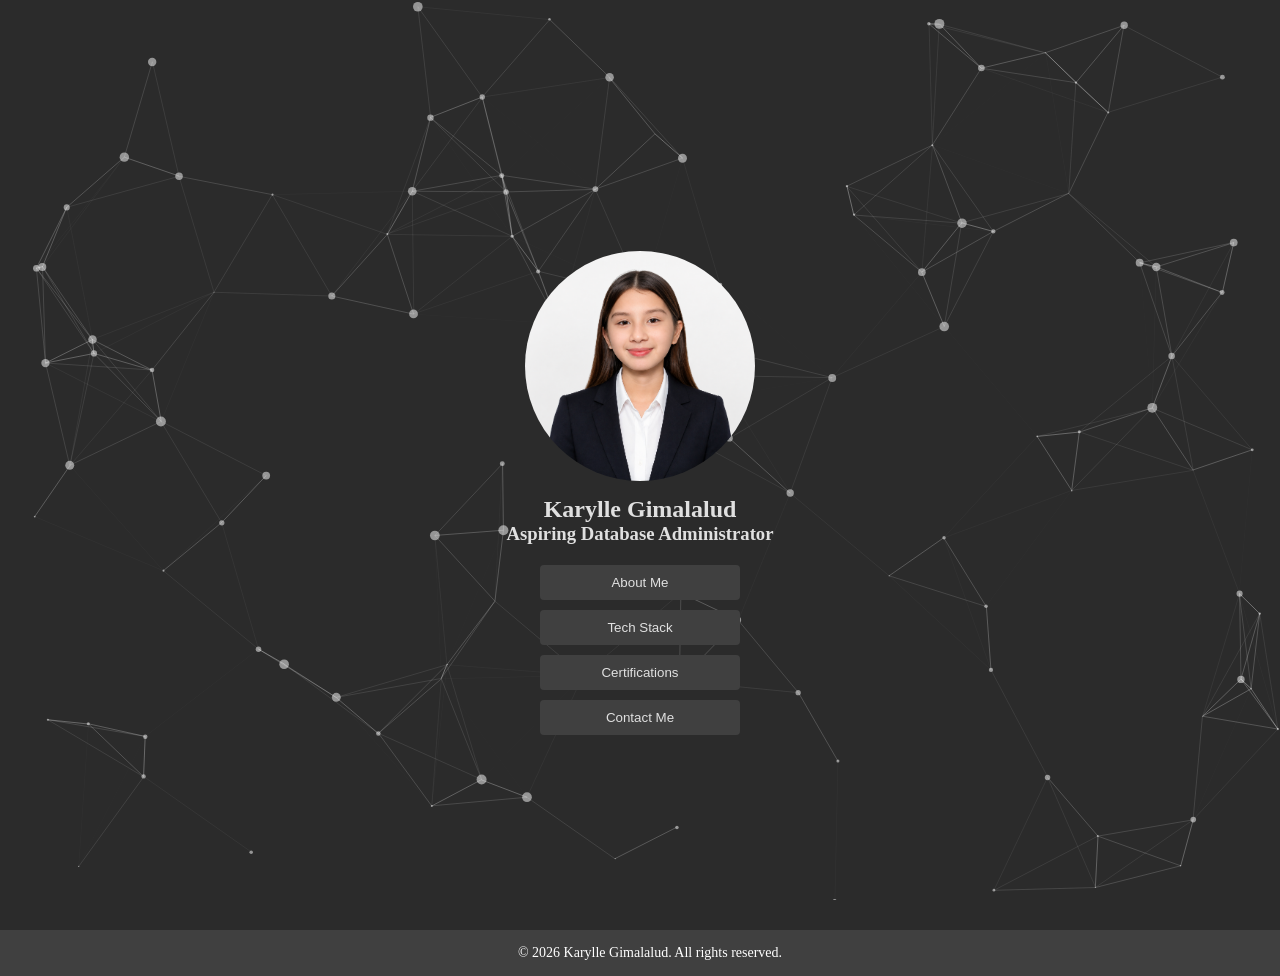
==== index.html @ e07583d2 "Remove Google Fonts links to reset and reconfigure typography setup" ====
<!DOCTYPE html>
<html lang="en">
<head>
    <meta charset="UTF-8">
    <meta name="viewport" content="width=device-width, initial-scale=1.0">
    <title>Karylle Gimalalud | Home</title>
    <link rel="stylesheet" href="style.css">
</head>

<body>
    <div id="particles-js"></div>

    <!-- Scripts -->
    <script src="particles.js"></script>
    <script src="app.js"></script>

    <main>

        <!-- NAVBAR -->
        <nav class="mainnavbar">
            <div class="mainnavdiv">

                <img src="pictures/gimalalud-homepage-portrait.png" alt="My Picture">
                <h1>Karylle Gimalalud</h1>
                <h3>Aspiring Database Administrator</h3>

                <button><a href="about-me.html">About Me</a></button>
                <button><a href="tech-stack.html">Tech Stack</a></button>
                <button><a href="certifications.html">Certifications</a></button>
                <button><a href="contact-me.html">Contact Me</a></button>

            </div>
        </nav>

    </main>

    <footer class="footer">
        <p>© 2026 Karylle Gimalalud. All rights reserved.</p>
    </footer>

</body>
</html>
---- style.css ----
* {
    text-decoration: none;
    margin: 0;
    padding: 0;
}

body {
    background-color: #2B2B2B;
    margin: 0;
    padding-top: 75px;
    display: flex;
    flex-direction: column;
    min-height: 100vh;
}

main {
    flex: 1;
}

.footer {
    background-color: #404040;
    color: #fff;
    text-align: center;
    padding: 15px 10px;
    width: 100%;
    font-size: 14px;
    margin-top: 30px;
}


/* navigation bar */
.navbar {
    background: #404040;
    position: fixed;
    top: 0;
    width: 100%;
    z-index: 1000;
}

.navdiv {
    display: flex;
    justify-content: space-between; 
    align-items: center;
    height: 65px;
    padding: 0 20px;
    flex-wrap: wrap;
}

/* logo */
.logo a {
    font-size: 20px;
    font-weight: bold;
    color: #E0E0E0;
    display: flex;
    align-items: center;
    gap: 8px;
}

.logo img{
    height: 50px;
    width: 50px;
}

/* nav links */
.nav-links {
    list-style: none;
    display: flex; 
    align-items: center;
    flex-wrap: wrap; 
}

.nav-links a {
    color: #E0E0E0;
    padding: 10px 15px;
    display: block;
    margin: 5px;
    text-decoration: none;
    transition: 0.3s ease;
}

.nav-links a:hover {
    background-color: #7D7D7D;
    color: #E0E0E0;
    border-radius: 5px;
}

.nav-links button {
    border: none;
    background: none;
}

.nav-links button a {
    padding: 10px 15px;
    background-color: #2B2B2B;
    color: #E0E0E0;
    border-radius: 5px;
}

.nav-links button a:hover {
    background-color: #7D7D7D;
}


/* end of navigation bar */



/*main page*/

#particles-js {
    position: fixed;
    top: 0;
    left: 0;
    width: 100%;
    height: 100%;
    z-index: -1; 
    background-color:  #2B2B2B; 
}

.mainnavdiv{
    display: flex;
    flex-direction: column;
    justify-content: center;
    align-items: center;
    min-height: calc(100vh - 75px);
}

.mainnavdiv img{
    width: 230px;
    height: 230px;
    border-radius: 50%;
    padding: 10px;
    margin-bottom: 5px;
}

.mainnavdiv h1{
    color: #E0E0E0;
}

.mainnavdiv h3{
    color: #E0E0E0;
    margin-bottom: 10px;
}

.mainnavdiv button {
    border: none;
    background: #404040;
    margin-top: 10px;
    width: 200px;
    height: 35px;
    border-radius: 4px;
}

.mainnavdiv button a {
    color: #E0E0E0;   
    padding : auto;
    display: block;
}

.mainnavdiv button a:hover{
   background-color: #7D7D7D;
   color: white;
   border-radius: 4px;
   padding: 9px;
}

/*end of main page*/


/* about me */
.about{
    display: flex;
    flex-direction: row;
    justify-content: center;
    align-items: center;
    padding: 100px;
    gap: 50px; 
}

.about-image{
    display: flex;
    justify-content: center;
    align-items: center;
}

.about-image img{
    width: 100%;
    max-width: 300px;  
    height: auto;
    border-radius: 50%;
}

.title {
    font-size: 65px;
    color: #E0E0E0;
}

.about-text{    
    max-width: 500px;
    width: 100%;
    text-align: justify;
    color: #E0E0E0;
}

.about-text p{
    font-size: 17px;
    line-height: 1.5;
    padding-top: 10px;
    padding-bottom: 10px;
    color: #E0E0E0;
}

.hobbies {
    display: flex;
    justify-content: center;
    margin-bottom: 100px;
    flex-wrap: wrap; 
    gap: 20px;
}

.box{
    background-color: #404040;
    padding: 20px;
    border-radius: 10px;
    width: 300px;
    color: #E0E0E0;
}

.box h3{
    font-size: 25px;
    font-weight: normal; 
    padding-top: 3px;
    text-align: center;
    font-weight: bold;
}

.box p{
    padding: 10px;
    line-height: 1.5;
    font-size: 17px;
    text-align: justify;
}

/* responsive design for about me section*/
/* For tablets and small desktops */
@media (max-width: 768px) and (min-width: 321px) {
    .about{
        flex-direction: column;
        padding: 35px 20px;
        text-align: center;
    }

    .about-image img{
        max-width: 300px;
    }

    h2.title {
        font-size: 50px;
    }

    .about-text{
        text-align: center;
        font-size: 25px;
    }
    .nav-links {
        display: none;
        flex-direction: column;
        background: #5A5A5A;
        width: 100%;
        position: absolute;
        top: 65px;
        left: 0;
    }

   .navbar-burger {
    display: none;
    cursor: pointer;
}

.navbar-burger span {
    display: block;
    width: 25px;
    height: 3px;
    margin: 5px;
    background: #E0E0E0;
}
}

/*for mobile devices */
@media (max-width: 768px){
    .about{
        flex-direction: column;
        text-align: center;
    }

    .about-image img{
        max-width: 300px;
    }

    .title{
        font-size: 40px;
    }

    .about-text{
        font-size: 10px;
    }

    .box{
        max-width: 300px;
        min-width: 250px;
    }

 .navbar-burger {
        display: block;
    }

    .nav-links {
        display: none;
        flex-direction: column;
        width: 100%;
        background: #5A5A5A;
        position: absolute;
        top: 65px;
        left: 0;
    }

    .nav-links.is-active {
        display: flex;
    }
}

/* end of about me */


/*tech stack*/
.techstack{
    display: flex;
    justify-content: center;
    flex-direction: column;
    align-items: center;
    padding-top: 90px;
}

.techstack-text{
    text-align:center;
    max-width: 500px;
    padding-top:45px;
    color: #E0E0E0;
}

.techstack-photos{
    display: flex;
    justify-content: center;
    align-items: center;
    margin-top: 30px;
    
}

.techstack-images{
    display: flex;
    flex-direction: column;
    justify-content: center;
    align-items: center;  /*edit here*/
}

.techstack-photos img{
    display: flex;
    width: 100px;
    height: 100px;
    padding-left: 10px;
    margin-top: 20px;
    margin-left: 10px;
}

.techstack-photos h2{
    display: flex;
    font-size: 25px;
    font-weight: normal;
    color: #E0E0E0;
    margin-left: 10px;
    justify-content: center;
}

/* For tablets and small desktops */
@media (max-width: 768px) and (min-width: 321px) {
    .techstack{
        padding: 50px 20px;
    }

    .techstack-text{
        font-size: 25px;
    }

    .techstack-photos {
        flex-direction: column;
        gap: 20px;
    }

    .techstack-photos img {
        width: 80px;
        height: 80px;
    }

    .techstack-photos h2 {
        font-size: 20px;
    }
}

/*for mobile devices */
@media (max-width: 768px){
   
}

/*end of tech stack*/


/*Certifications*/

main > h2.title {
    text-align: center;
    padding-top: 20px;
}

.certifications {
    display: flex;
    justify-content: center;   
    gap: 50px;                        
    padding-top: 10px;
}

.certification-contents {
    display: flex;
    flex-direction: column;    
    align-items: center;      
    text-align: center;        
    max-width: 550px;       
    width: 100%;
    gap: 15px;               
}
.certification-title {
    font-size: 25px;
    color: #E0E0E0;
}

.certification-contents img {
    width: 100%;
    height: auto;
    border-radius: 5px;
}

.certification-contents p {
    font-size: 16px;
    line-height: 1.5;
    color: #E0E0E0;
}

@media (max-width: 768px) and (min-width: 321px) {
    .certifications {
        flex-direction: column;
        align-items: center;
        text-align: center;
        padding: 15px 10px;
    }

    .certification-contents img{
        width: 90%;
        height: auto;
    }

    .certification-title {
        font-size: 35px;
    }

    .certification-contents p {
        font-size: 23px;
        text-align: center;
    }
}

/*for mobile devices */
@media (max-width: 768px){
    .certifications {
        flex-direction: column;
        align-items: center;
        text-align: center;
        padding: 10px 20px;
    }

    .certification-contents img{
        width: 90%;
        height: auto;
    }

    .certification-title {
        font-size: 20px;
    }

    .certification-contents p {
        font-size: 16px;
        text-align: center;
    }

    .navbar-burger {
        display: block;
        cursor: pointer;
    }

    .navbar-burger span {
        display: block;
        width: 25px;
        height: 3px;
        margin: 5px;
        background: #E0E0E0;
    }

    .nav-links {
        display: none;
        flex-direction: column;
        width: 100%;
        background: #5A5A5A;
        position: absolute;
        top: 65px;
        left: 0;
        text-align: center;
    }

    .nav-links.is-active {
        display: flex;
    }
}
/*end of certifications*/

/*Contact Me*/
.contact{
    display: flex;           
    justify-content: center;
    align-items: center;
    gap: 40px;  
    padding: 200px;                
}

.contact-text{
    max-width: 500px;
}

.contact-text p{
    font-size: 17px;
    line-height: 1.5;
    text-align: left;         
    margin-top: 20px;
    color: #E0E0E0;
}

.contact-contents{
    display: flex;
    flex-direction: column;
    justify-content: center;
    align-items: center;
    padding-top: 59px;
}

.contact-contents button{
    border: none;
    background: #5A5A5A;
    width: 200px;
    height: 35px;
    border-radius: 4px;
    margin: 5px;
}

.contact-links a {
    color: #E0E0E0;
    display: block;
    text-decoration: none;
    padding: 9px;
}

.contact-links a:hover {
    background-color: #7D7D7D;
    color: #E0E0E0;
    border-radius: 5px;
}

/* For tablets and small desktops */
@media (max-width: 768px) and (min-width: 321px) {
    .contact{
        flex-direction: column;
        justify-content: center;
        align-items: center;
        text-align: center;
        gap: 20px;
    }

    h2.title{
        font-size: 50px;
    }

    .contact-text{
       width: 450px;
    }

    .contact-text p{
        text-align: center;
        font-size: 17px;
    }

    .contact-contents {
        flex-direction: column;
        padding-top: 10px;
    }
}

/*for mobile devices */
@media (max-width: 320px){
    .contact{
        flex-direction: column;
        justify-content: center;
        align-items: center;
        text-align: center;
        gap: 20px;
    }

    .title{
        font-size: 30px;
    }

    .contact-text p{
        font-size: 13px;
        text-align: center;

    }

    .contact-contents{
        padding-top: 0;
    }

    /* show burger */
    .navbar-burger {
        display: block;
        cursor: pointer;
    }

    .navbar-burger span {
        display: block;
        width: 25px;
        height: 3px;
        margin: 5px;
        background: #E0E0E0;
    }

    .nav-links {
        display: none;
        flex-direction: column;
        width: 100%;
        background: #5A5A5A;
        position: absolute;
        top: 65px;
        left: 0;
        text-align: center;
    }
    
    .nav-links.is-active {
        display: flex;
    }

    .nav-links a,
    .nav-links button {
        padding: 15px;
        width: 100%;
    }
}
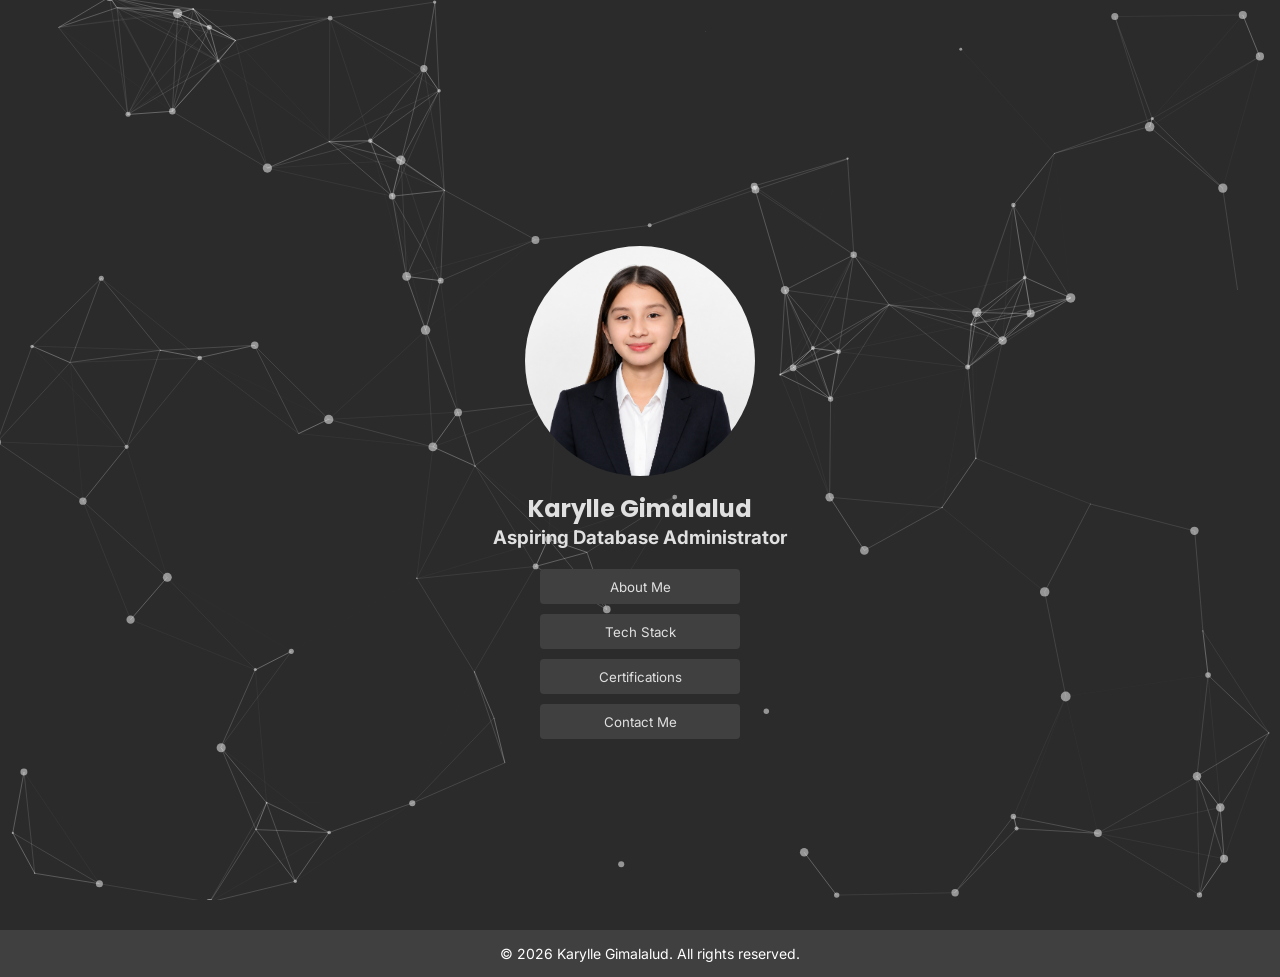
==== commit 44c447ef: "Update font family across all pages" ====
--- a/index.html
+++ b/index.html
@@ -5,6 +5,9 @@
     <meta name="viewport" content="width=device-width, initial-scale=1.0">
     <title>Karylle Gimalalud | Home</title>
     <link rel="stylesheet" href="style.css">
+    <link rel="preconnect" href="https://fonts.googleapis.com">
+    <link rel="preconnect" href="https://fonts.gstatic.com" crossorigin>
+    <link href="https://fonts.googleapis.com/css2?family=Poppins:wght@300;400;500;600;700&family=Inter:wght@300;400;500;600;700&display=swap" rel="stylesheet">
 </head>
 
 <body>
--- a/style.css
+++ b/style.css
@@ -18,6 +18,7 @@
 }
 
 .footer {
+    font-family: 'Inter', sans-serif;
     background-color: #404040;
     color: #fff;
     text-align: center;
@@ -30,6 +31,7 @@
 
 /* navigation bar */
 .navbar {
+    font-family: 'Inter', sans-serif;
     background: #404040;
     position: fixed;
     top: 0;
@@ -135,11 +137,13 @@
 
 .mainnavdiv h1{
     color: #E0E0E0;
+    font-family: 'Poppins', sans-serif;
 }
 
 .mainnavdiv h3{
     color: #E0E0E0;
     margin-bottom: 10px;
+    font-family: 'Inter', sans-serif;
 }
 
 .mainnavdiv button {
@@ -149,6 +153,7 @@
     width: 200px;
     height: 35px;
     border-radius: 4px;
+    font-family: 'Inter', sans-serif;
 }
 
 .mainnavdiv button a {
@@ -191,8 +196,9 @@
 }
 
 .title {
-    font-size: 65px;
-    color: #E0E0E0;
+    font-size: 50px;
+    color: #E0E0E0;
+    font-family: 'Poppins', sans-serif;
 }
 
 .about-text{    
@@ -200,6 +206,7 @@
     width: 100%;
     text-align: justify;
     color: #E0E0E0;
+    font-family: 'Inter', sans-serif;
 }
 
 .about-text p{
@@ -224,6 +231,7 @@
     border-radius: 10px;
     width: 300px;
     color: #E0E0E0;
+    font-family: 'Inter', sans-serif;
 }
 
 .box h3{
@@ -338,14 +346,16 @@
     justify-content: center;
     flex-direction: column;
     align-items: center;
-    padding-top: 90px;
+    padding-top: 50px;
 }
 
 .techstack-text{
     text-align:center;
+    line-height: 1.5;
     max-width: 500px;
     padding-top:45px;
     color: #E0E0E0;
+    font-family: 'Inter', sans-serif;
 }
 
 .techstack-photos{
@@ -353,7 +363,7 @@
     justify-content: center;
     align-items: center;
     margin-top: 30px;
-    
+    gap: 20px;
 }
 
 .techstack-images{
@@ -365,20 +375,20 @@
 
 .techstack-photos img{
     display: flex;
-    width: 100px;
-    height: 100px;
+    width: 90px;
+    height: 90px;
     padding-left: 10px;
     margin-top: 20px;
     margin-left: 10px;
 }
 
-.techstack-photos h2{
-    display: flex;
-    font-size: 25px;
+.techstack-photos h3{
+    display: flex;
     font-weight: normal;
     color: #E0E0E0;
     margin-left: 10px;
     justify-content: center;
+    font-family: 'Inter', sans-serif;
 }
 
 /* For tablets and small desktops */
@@ -440,6 +450,7 @@
 .certification-title {
     font-size: 25px;
     color: #E0E0E0;
+    font-family: 'Poppins', sans-serif;
 }
 
 .certification-contents img {
@@ -452,6 +463,7 @@
     font-size: 16px;
     line-height: 1.5;
     color: #E0E0E0;
+    font-family: 'Inter', sans-serif;
 }
 
 @media (max-width: 768px) and (min-width: 321px) {
@@ -541,6 +553,7 @@
 
 .contact-text{
     max-width: 500px;
+    font-family: 'Inter', sans-serif;
 }
 
 .contact-text p{
@@ -566,6 +579,7 @@
     height: 35px;
     border-radius: 4px;
     margin: 5px;
+    font-family: 'Inter', sans-serif;
 }
 
 .contact-links a {
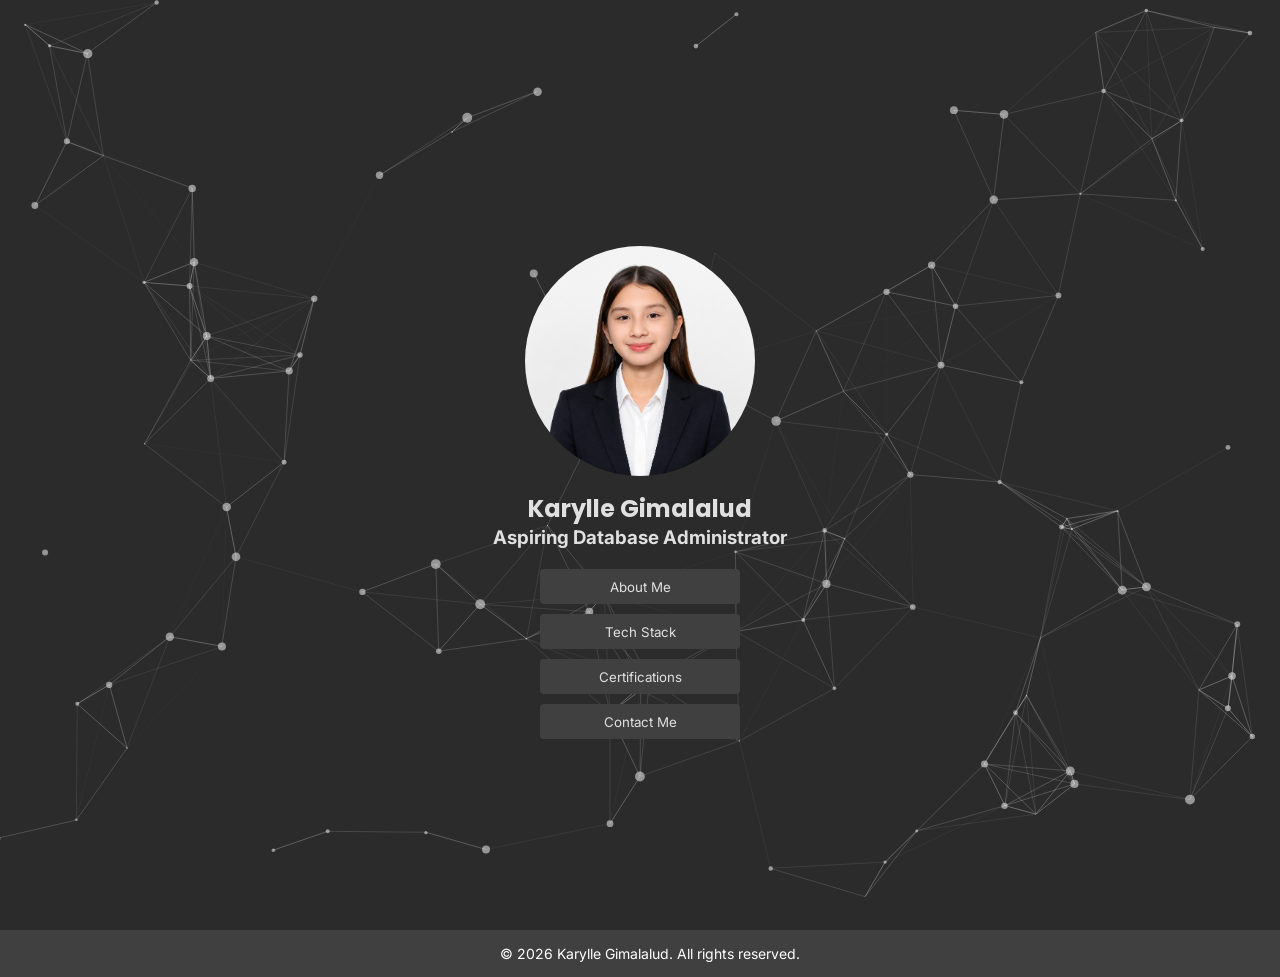
==== commit 432dd42f: "Rename about-me.html to about.html and update navigation links" ====
--- a/index.html
+++ b/index.html
@@ -27,7 +27,7 @@
                 <h1>Karylle Gimalalud</h1>
                 <h3>Aspiring Database Administrator</h3>
 
-                <button><a href="about-me.html">About Me</a></button>
+                <button><a href="about.html">About Me</a></button>
                 <button><a href="tech-stack.html">Tech Stack</a></button>
                 <button><a href="certifications.html">Certifications</a></button>
                 <button><a href="contact-me.html">Contact Me</a></button>
--- a/style.css
+++ b/style.css
@@ -466,6 +466,30 @@
     font-family: 'Inter', sans-serif;
 }
 
+.certification-contents button {
+    border: none;
+    background: #404040;
+    margin-top: 10px;
+    width: 220px;
+    height: 40px;
+    border-radius: 4px;
+    font-family: 'Inter', sans-serif;
+}
+
+.certification-contents button a {
+    color: #E0E0E0;   
+    padding : auto;
+    display: block;
+}
+
+.certification-contents button a:hover{
+   background-color: #7D7D7D;
+   color: white;
+   border-radius: 4px;
+   padding: 9px;
+}
+
+
 @media (max-width: 768px) and (min-width: 321px) {
     .certifications {
         flex-direction: column;
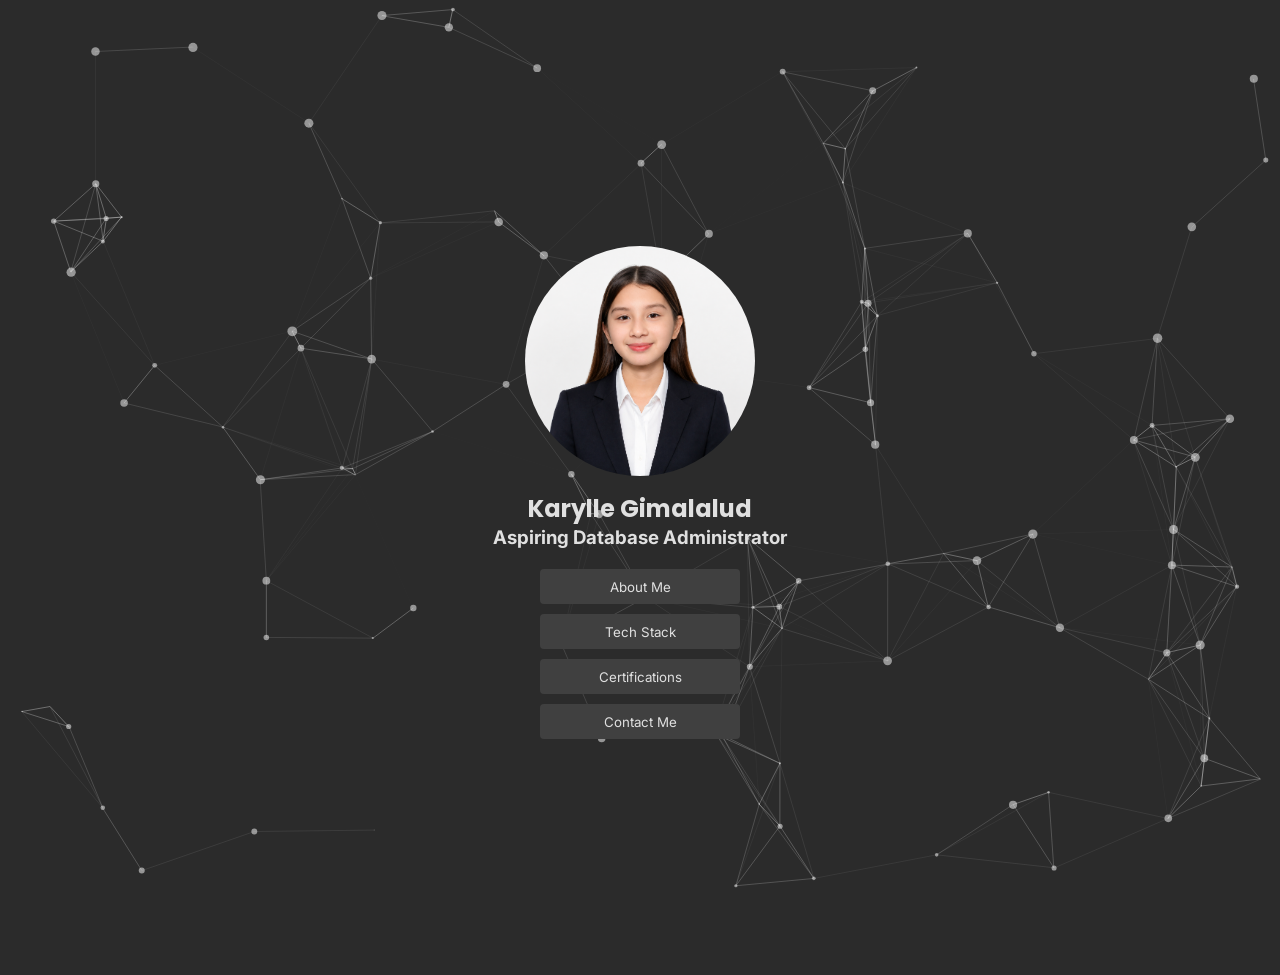
==== commit 2a4eeffe: "Remove footer" ====
--- a/index.html
+++ b/index.html
@@ -36,10 +36,5 @@
         </nav>
 
     </main>
-
-    <footer class="footer">
-        <p>© 2026 Karylle Gimalalud. All rights reserved.</p>
-    </footer>
-
 </body>
 </html>
--- a/style.css
+++ b/style.css
@@ -22,16 +22,15 @@
     background-color: #404040;
     color: #fff;
     text-align: center;
-    padding: 15px 10px;
-    width: 100%;
+    padding: 20px 10px;
     font-size: 14px;
     margin-top: 30px;
 }
 
-
 /* navigation bar */
 .navbar {
     font-family: 'Inter', sans-serif;
+    font-size: 15px;
     background: #404040;
     position: fixed;
     top: 0;
@@ -41,7 +40,7 @@
 
 .navdiv {
     display: flex;
-    justify-content: space-between; 
+    justify-content: space-between;
     align-items: center;
     height: 65px;
     padding: 0 20px;
@@ -50,7 +49,7 @@
 
 /* logo */
 .logo a {
-    font-size: 20px;
+    font-size: 15px;
     font-weight: bold;
     color: #E0E0E0;
     display: flex;
@@ -58,7 +57,7 @@
     gap: 8px;
 }
 
-.logo img{
+.logo img {
     height: 50px;
     width: 50px;
 }
@@ -66,9 +65,9 @@
 /* nav links */
 .nav-links {
     list-style: none;
-    display: flex; 
-    align-items: center;
-    flex-wrap: wrap; 
+    display: flex;
+    align-items: center;
+    flex-wrap: wrap;
 }
 
 .nav-links a {
@@ -89,6 +88,8 @@
 .nav-links button {
     border: none;
     background: none;
+    font-family: 'Inter', sans-serif;
+    font-size: 15px;
 }
 
 .nav-links button a {
@@ -102,12 +103,9 @@
     background-color: #7D7D7D;
 }
 
-
 /* end of navigation bar */
 
-
-
-/*main page*/
+/* main page */
 
 #particles-js {
     position: fixed;
@@ -115,11 +113,11 @@
     left: 0;
     width: 100%;
     height: 100%;
-    z-index: -1; 
-    background-color:  #2B2B2B; 
-}
-
-.mainnavdiv{
+    z-index: -1;
+    background-color: #2B2B2B;
+}
+
+.mainnavdiv {
     display: flex;
     flex-direction: column;
     justify-content: center;
@@ -127,7 +125,7 @@
     min-height: calc(100vh - 75px);
 }
 
-.mainnavdiv img{
+.mainnavdiv img {
     width: 230px;
     height: 230px;
     border-radius: 50%;
@@ -135,12 +133,12 @@
     margin-bottom: 5px;
 }
 
-.mainnavdiv h1{
+.mainnavdiv h1 {
     color: #E0E0E0;
     font-family: 'Poppins', sans-serif;
 }
 
-.mainnavdiv h3{
+.mainnavdiv h3 {
     color: #E0E0E0;
     margin-bottom: 10px;
     font-family: 'Inter', sans-serif;
@@ -157,40 +155,40 @@
 }
 
 .mainnavdiv button a {
-    color: #E0E0E0;   
-    padding : auto;
+    color: #E0E0E0;
+    padding: auto;
     display: block;
 }
 
-.mainnavdiv button a:hover{
-   background-color: #7D7D7D;
-   color: white;
-   border-radius: 4px;
-   padding: 9px;
-}
-
-/*end of main page*/
-
+.mainnavdiv button a:hover {
+    background-color: #7D7D7D;
+    color: white;
+    border-radius: 4px;
+    padding: 9px;
+}
+
+/* end of main page */
 
 /* about me */
-.about{
+
+.about {
     display: flex;
     flex-direction: row;
     justify-content: center;
     align-items: center;
     padding: 100px;
-    gap: 50px; 
-}
-
-.about-image{
-    display: flex;
-    justify-content: center;
-    align-items: center;
-}
-
-.about-image img{
+    gap: 50px;
+}
+
+.about-image {
+    display: flex;
+    justify-content: center;
+    align-items: center;
+}
+
+.about-image img {
     width: 100%;
-    max-width: 300px;  
+    max-width: 300px;
     height: auto;
     border-radius: 50%;
 }
@@ -201,15 +199,15 @@
     font-family: 'Poppins', sans-serif;
 }
 
-.about-text{    
+.about-text {
     max-width: 500px;
     width: 100%;
-    text-align: justify;
-    color: #E0E0E0;
-    font-family: 'Inter', sans-serif;
-}
-
-.about-text p{
+    text-align: left;
+    color: #E0E0E0;
+    font-family: 'Inter', sans-serif;
+}
+
+.about-text p {
     font-size: 17px;
     line-height: 1.5;
     padding-top: 10px;
@@ -221,44 +219,57 @@
     display: flex;
     justify-content: center;
     margin-bottom: 100px;
-    flex-wrap: wrap; 
+    flex-wrap: wrap;
     gap: 20px;
 }
 
-.box{
+.box {
     background-color: #404040;
     padding: 20px;
     border-radius: 10px;
     width: 300px;
     color: #E0E0E0;
     font-family: 'Inter', sans-serif;
-}
-
-.box h3{
+    transition: 0.3s ease;
+    cursor: pointer;
+}
+
+.box:hover {
+    transform: translateY(-8px);
+    background-color: #4a4a4a; 
+    box-shadow: 0 10px 20px rgba(0,0,0,0.3);
+}
+
+
+.box h3 {
     font-size: 25px;
-    font-weight: normal; 
     padding-top: 3px;
     text-align: center;
     font-weight: bold;
-}
-
-.box p{
+    transition: 0.3s ease;
+}
+
+.box:hover h3 {
+    color: #ffffff;
+}
+
+.box p {
     padding: 10px;
     line-height: 1.5;
     font-size: 17px;
     text-align: justify;
 }
 
-/* responsive design for about me section*/
-/* For tablets and small desktops */
+/* responsive design for about me section */
+
 @media (max-width: 768px) and (min-width: 321px) {
-    .about{
+    .about {
         flex-direction: column;
         padding: 35px 20px;
         text-align: center;
     }
 
-    .about-image img{
+    .about-image img {
         max-width: 300px;
     }
 
@@ -266,10 +277,11 @@
         font-size: 50px;
     }
 
-    .about-text{
+    .about-text {
         text-align: center;
         font-size: 25px;
     }
+
     .nav-links {
         display: none;
         flex-direction: column;
@@ -280,46 +292,46 @@
         left: 0;
     }
 
-   .navbar-burger {
-    display: none;
-    cursor: pointer;
-}
-
-.navbar-burger span {
-    display: block;
-    width: 25px;
-    height: 3px;
-    margin: 5px;
-    background: #E0E0E0;
-}
-}
-
-/*for mobile devices */
-@media (max-width: 768px){
-    .about{
-        flex-direction: column;
-        text-align: center;
-    }
-
-    .about-image img{
+    .navbar-burger {
+        display: none;
+        cursor: pointer;
+    }
+
+    .navbar-burger span {
+        display: block;
+        width: 25px;
+        height: 3px;
+        margin: 5px;
+        background: #E0E0E0;
+    }
+}
+
+@media (max-width: 768px) {
+    .about {
+        flex-direction: column;
+        text-align: center;
+    }
+
+    .about-image img {
         max-width: 300px;
     }
 
-    .title{
-        font-size: 40px;
-    }
-
-    .about-text{
-        font-size: 10px;
-    }
-
-    .box{
+    .title {
+        font-size: 30px;
+    }
+
+    .about-text {
+        font-size: 16px;
+    }
+
+    .box {
         max-width: 300px;
         min-width: 250px;
     }
 
- .navbar-burger {
+    .navbar-burger {
         display: block;
+        padding-right: 5%;
     }
 
     .nav-links {
@@ -332,6 +344,7 @@
         left: 0;
     }
 
+
     .nav-links.is-active {
         display: flex;
     }
@@ -339,9 +352,9 @@
 
 /* end of about me */
 
-
-/*tech stack*/
-.techstack{
+/* tech stack */
+
+.techstack {
     display: flex;
     justify-content: center;
     flex-direction: column;
@@ -349,16 +362,30 @@
     padding-top: 50px;
 }
 
-.techstack-text{
-    text-align:center;
+.techstack-text {
+    text-align: center;
     line-height: 1.5;
     max-width: 500px;
-    padding-top:45px;
-    color: #E0E0E0;
-    font-family: 'Inter', sans-serif;
-}
-
-.techstack-photos{
+    padding-top: 45px;
+    color: #E0E0E0;
+    font-family: 'Inter', sans-serif;
+}
+
+.techstack-legends {
+    display: flex;
+    justify-content: center;
+    align-items: center;
+    gap: 20px;
+    margin-top: 20px;
+}
+
+.techstack-legends h4 {
+    padding-left: 10px;
+    color: #E0E0E0;
+    font-family: 'Inter', sans-serif;
+}
+
+.techstack-photos {
     display: flex;
     justify-content: center;
     align-items: center;
@@ -366,65 +393,135 @@
     gap: 20px;
 }
 
-.techstack-images{
+.techstack-images {
     display: flex;
     flex-direction: column;
-    justify-content: center;
-    align-items: center;  /*edit here*/
-}
-
-.techstack-photos img{
-    display: flex;
-    width: 90px;
-    height: 90px;
-    padding-left: 10px;
-    margin-top: 20px;
-    margin-left: 10px;
-}
-
-.techstack-photos h3{
-    display: flex;
+    align-items: center;
+    justify-content: center;
+    padding: 10px;
+    border-radius: 5px;
+    text-align: center;
+    transition: 0.3s ease;
+    cursor: pointer;
+}
+
+.frontend {
+    border-left: 4px solid #4DA3FF;
+}
+
+.backend{
+    border-left: 4px solid #FF5C5C;
+}
+
+.database {
+    border-left: 4px solid #2ECC71;
+}
+
+.devtools {
+    border-left: 4px solid #F1C40F;
+}
+
+.techstack-images:hover {
+    transform: scale(1.05);
+    background-color: #4a4a4a;
+    box-shadow: 0 10px 20px rgba(0,0,0,0.3);
+}
+
+.techstack-images img {
+    width: 80px;
+    height: 80px;
+}
+
+.techstack-images h3 {
     font-weight: normal;
     color: #E0E0E0;
-    margin-left: 10px;
-    justify-content: center;
-    font-family: 'Inter', sans-serif;
-}
-
-/* For tablets and small desktops */
+    margin-top: 10px;
+    font-family: 'Inter', sans-serif;
+}
+
 @media (max-width: 768px) and (min-width: 321px) {
-    .techstack{
+
+    .techstack {
         padding: 50px 20px;
     }
 
-    .techstack-text{
-        font-size: 25px;
+    .techstack-text {
+        font-size: 16px;
+        text-align: center;
+    }
+
+     .techstack-legends {
+        flex-wrap: wrap;
+        justify-content: center;
+        gap: 15px;
+        text-align: center;
+    }
+
+    .techstack-legends h4 {
+        font-size: 14px;
+        padding-left: 10px;
     }
 
     .techstack-photos {
-        flex-direction: column;
+        flex-wrap: wrap;
+        justify-content: center;
         gap: 20px;
     }
 
-    .techstack-photos img {
+    .techstack-images img {
         width: 80px;
         height: 80px;
     }
 
-    .techstack-photos h2 {
-        font-size: 20px;
-    }
-}
-
-/*for mobile devices */
-@media (max-width: 768px){
-   
-}
-
-/*end of tech stack*/
-
-
-/*Certifications*/
+    .techstack-images h3 {
+        font-size: 15px;
+        text-align: center;
+    }
+}
+
+@media (max-width: 320px) {
+
+    .techstack {
+        padding: 30px 15px;
+    }
+
+    .techstack-text {
+        font-size: 14px;
+        text-align: center;
+        line-height: 1.4;
+    }
+
+    .techstack-legends {
+        flex-direction: column;
+        gap: 10px;
+        text-align: center;
+    }
+
+    .techstack-legends h4 {
+        font-size: 15px;
+        padding-left: 10px;
+    }
+
+    .techstack-photos {
+        flex-direction: column;
+        align-items: center;
+        gap: 15px;
+    }
+
+    .techstack-images img {
+        width: 60px;
+        height: 60px;
+    }
+
+    .techstack-images h3 {
+        font-size: 13px;
+        text-align: center;
+    }
+}
+
+/* end of tech stack */
+
+/* certifications */
 
 main > h2.title {
     text-align: center;
@@ -433,20 +530,21 @@
 
 .certifications {
     display: flex;
-    justify-content: center;   
-    gap: 50px;                        
+    justify-content: center;
+    gap: 50px;
     padding-top: 10px;
 }
 
 .certification-contents {
     display: flex;
-    flex-direction: column;    
-    align-items: center;      
-    text-align: center;        
-    max-width: 550px;       
+    flex-direction: column;
+    align-items: center;
+    text-align: center;
+    max-width: 550px;
     width: 100%;
-    gap: 15px;               
-}
+    gap: 15px;
+}
+
 .certification-title {
     font-size: 25px;
     color: #E0E0E0;
@@ -457,6 +555,11 @@
     width: 100%;
     height: auto;
     border-radius: 5px;
+    transition: transform 0.3s ease;
+}
+
+.certification-contents img:hover {
+    transform: scale(1.08);
 }
 
 .certification-contents p {
@@ -477,18 +580,20 @@
 }
 
 .certification-contents button a {
-    color: #E0E0E0;   
-    padding : auto;
+    color: #E0E0E0;
+    padding: auto;
     display: block;
-}
-
-.certification-contents button a:hover{
-   background-color: #7D7D7D;
-   color: white;
-   border-radius: 4px;
-   padding: 9px;
-}
-
+    font-size: 15px;
+}
+
+.certification-contents button a:hover {
+    background-color: #7D7D7D;
+    color: white;
+    border-radius: 4px;
+    padding: 9px;
+}
+
+/* responsive */
 
 @media (max-width: 768px) and (min-width: 321px) {
     .certifications {
@@ -498,7 +603,7 @@
         padding: 15px 10px;
     }
 
-    .certification-contents img{
+    .certification-contents img {
         width: 90%;
         height: auto;
     }
@@ -513,8 +618,7 @@
     }
 }
 
-/*for mobile devices */
-@media (max-width: 768px){
+@media (max-width: 768px) {
     .certifications {
         flex-direction: column;
         align-items: center;
@@ -522,7 +626,7 @@
         padding: 10px 20px;
     }
 
-    .certification-contents img{
+    .certification-contents img {
         width: 90%;
         height: auto;
     }
@@ -564,31 +668,32 @@
         display: flex;
     }
 }
-/*end of certifications*/
-
-/*Contact Me*/
-.contact{
-    display: flex;           
-    justify-content: center;
-    align-items: center;
-    gap: 40px;  
-    padding: 200px;                
-}
-
-.contact-text{
+
+/* contact */
+
+.contact {
+    display: flex;
+    justify-content: center;
+    align-items: center;
+    gap: 40px;
+    padding: 200px;
+}
+
+.contact-text {
+    width: 100%;
     max-width: 500px;
     font-family: 'Inter', sans-serif;
 }
 
-.contact-text p{
+.contact-text p {
     font-size: 17px;
     line-height: 1.5;
-    text-align: left;         
+    text-align: left;
     margin-top: 20px;
     color: #E0E0E0;
 }
 
-.contact-contents{
+.contact-contents {
     display: flex;
     flex-direction: column;
     justify-content: center;
@@ -596,7 +701,7 @@
     padding-top: 59px;
 }
 
-.contact-contents button{
+.contact-contents button {
     border: none;
     background: #5A5A5A;
     width: 200px;
@@ -619,27 +724,31 @@
     border-radius: 5px;
 }
 
-/* For tablets and small desktops */
+/* responsive contact */
+
 @media (max-width: 768px) and (min-width: 321px) {
-    .contact{
+    .contact {
         flex-direction: column;
         justify-content: center;
         align-items: center;
         text-align: center;
         gap: 20px;
-    }
-
-    h2.title{
+        padding: 80px 20px;
+    }
+
+    h2.title {
         font-size: 50px;
     }
 
-    .contact-text{
-       width: 450px;
-    }
-
-    .contact-text p{
+    .contact-text {
+        width: 100%;
+        max-width: 500px;
+    }
+
+    .contact-text p {
         text-align: center;
         font-size: 17px;
+        padding: 10px;
     }
 
     .contact-contents {
@@ -648,31 +757,35 @@
     }
 }
 
-/*for mobile devices */
-@media (max-width: 320px){
-    .contact{
+@media (max-width: 320px) {
+    .contact {
         flex-direction: column;
         justify-content: center;
         align-items: center;
         text-align: center;
         gap: 20px;
-    }
-
-    .title{
+        padding: 60px 15px;
+    }
+
+    .title {
         font-size: 30px;
     }
 
-    .contact-text p{
+    .contact-text {
+        width: 100%;
+        max-width: 100%;
+    }
+
+    .contact-text p {
         font-size: 13px;
         text-align: center;
-
-    }
-
-    .contact-contents{
+        padding: 10px;
+    }
+
+    .contact-contents {
         padding-top: 0;
     }
 
-    /* show burger */
     .navbar-burger {
         display: block;
         cursor: pointer;
@@ -696,7 +809,7 @@
         left: 0;
         text-align: center;
     }
-    
+
     .nav-links.is-active {
         display: flex;
     }
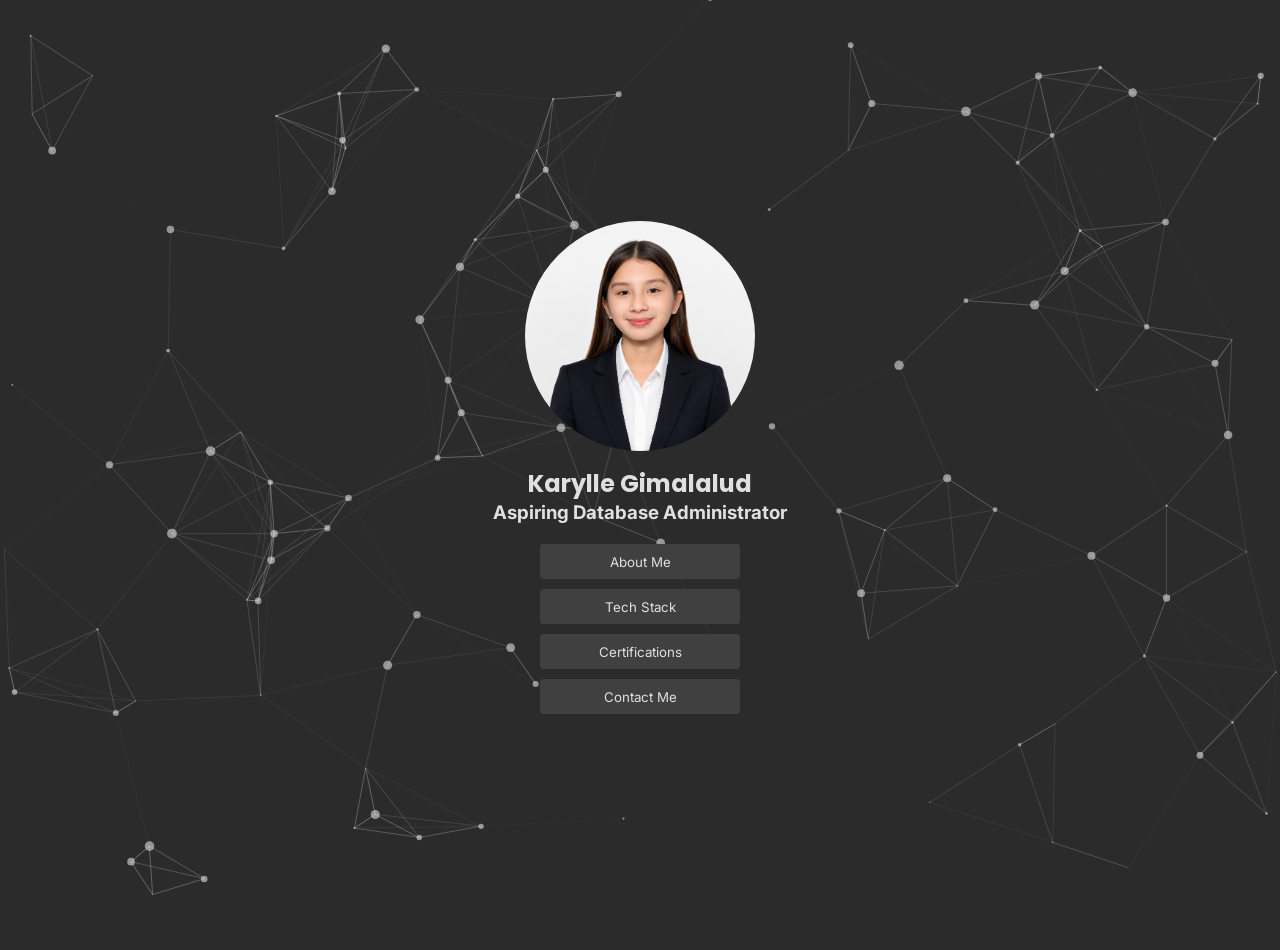
==== commit 28bd4dd7: "Update page titles across all HTML files" ====
--- a/index.html
+++ b/index.html
@@ -3,7 +3,7 @@
 <head>
     <meta charset="UTF-8">
     <meta name="viewport" content="width=device-width, initial-scale=1.0">
-    <title>Karylle Gimalalud | Home</title>
+    <title>Home | Karylle Gimalalud </title>
     <link rel="stylesheet" href="style.css">
     <link rel="preconnect" href="https://fonts.googleapis.com">
     <link rel="preconnect" href="https://fonts.gstatic.com" crossorigin>
--- a/style.css
+++ b/style.css
@@ -7,7 +7,7 @@
 body {
     background-color: #2B2B2B;
     margin: 0;
-    padding-top: 75px;
+    padding-top: 50px;
     display: flex;
     flex-direction: column;
     min-height: 100vh;
@@ -676,7 +676,7 @@
     justify-content: center;
     align-items: center;
     gap: 40px;
-    padding: 200px;
+    min-height: calc(100vh - 150px);
 }
 
 .contact-text {
@@ -689,7 +689,6 @@
     font-size: 17px;
     line-height: 1.5;
     text-align: left;
-    margin-top: 20px;
     color: #E0E0E0;
 }
 
@@ -698,7 +697,6 @@
     flex-direction: column;
     justify-content: center;
     align-items: center;
-    padding-top: 59px;
 }
 
 .contact-contents button {
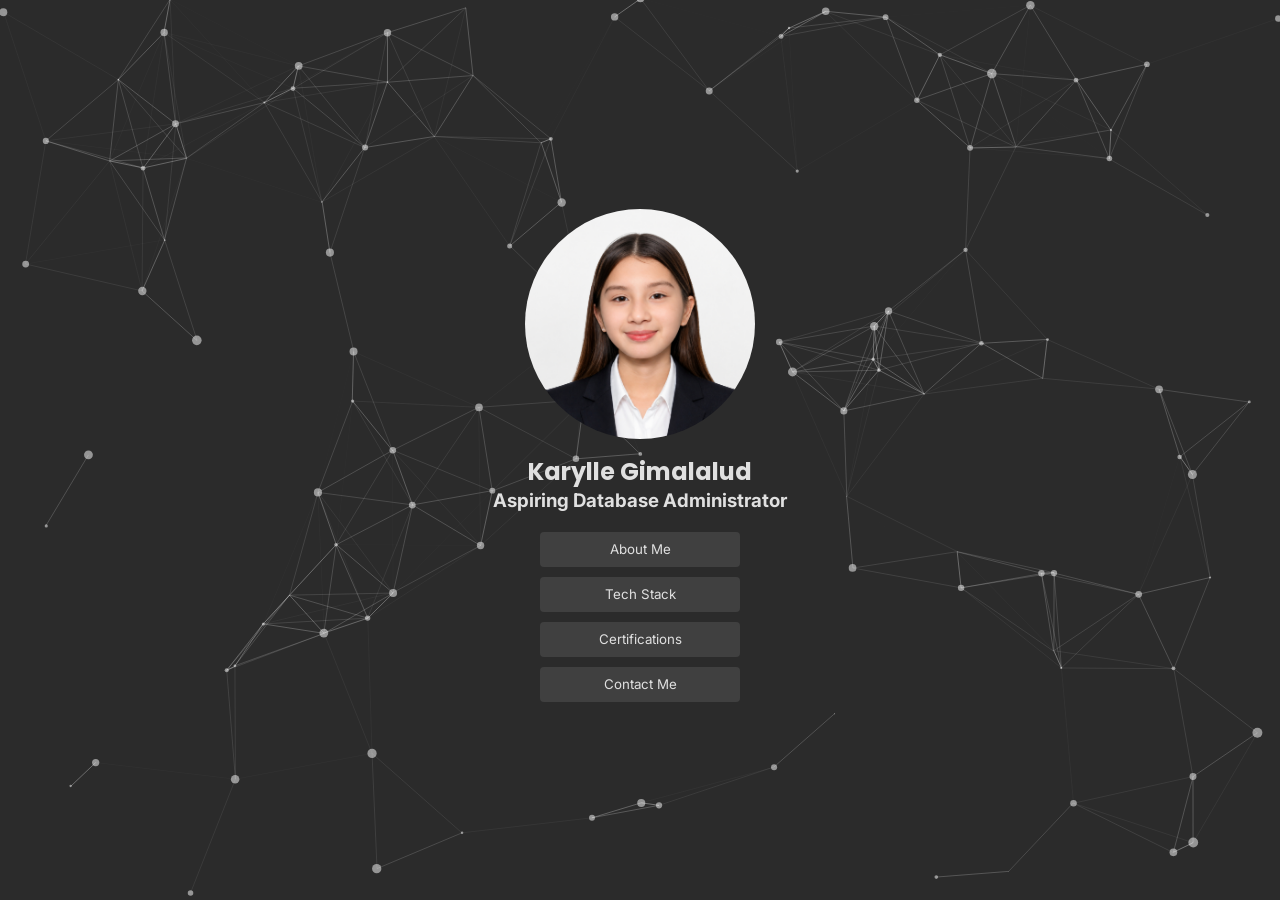
==== commit 7216c48d: "Move stylesheet link to the end of the head section across all pages for  improved loading order" ====
--- a/index.html
+++ b/index.html
@@ -4,10 +4,10 @@
     <meta charset="UTF-8">
     <meta name="viewport" content="width=device-width, initial-scale=1.0">
     <title>Home | Karylle Gimalalud </title>
-    <link rel="stylesheet" href="style.css">
     <link rel="preconnect" href="https://fonts.googleapis.com">
     <link rel="preconnect" href="https://fonts.gstatic.com" crossorigin>
     <link href="https://fonts.googleapis.com/css2?family=Poppins:wght@300;400;500;600;700&family=Inter:wght@300;400;500;600;700&display=swap" rel="stylesheet">
+    <link rel="stylesheet" href="style.css">
 </head>
 
 <body>
--- a/style.css
+++ b/style.css
@@ -7,7 +7,6 @@
 body {
     background-color: #2B2B2B;
     margin: 0;
-    padding-top: 50px;
     display: flex;
     flex-direction: column;
     min-height: 100vh;
@@ -15,16 +14,7 @@
 
 main {
     flex: 1;
-}
-
-.footer {
-    font-family: 'Inter', sans-serif;
-    background-color: #404040;
-    color: #fff;
-    text-align: center;
-    padding: 20px 10px;
-    font-size: 14px;
-    margin-top: 30px;
+    z-index: 1; /* Ensure main content is above the particle background */
 }
 
 /* navigation bar */
@@ -32,7 +22,7 @@
     font-family: 'Inter', sans-serif;
     font-size: 15px;
     background: #404040;
-    position: fixed;
+    position: sticky;
     top: 0;
     width: 100%;
     z-index: 1000;
@@ -113,7 +103,7 @@
     left: 0;
     width: 100%;
     height: 100%;
-    z-index: -1;
+    z-index: 0; /* Ensure particles are behind the main content */
     background-color: #2B2B2B;
 }
 
@@ -122,7 +112,7 @@
     flex-direction: column;
     justify-content: center;
     align-items: center;
-    min-height: calc(100vh - 75px);
+    height: 100vh;
 }
 
 .mainnavdiv img {
@@ -194,7 +184,7 @@
 }
 
 .title {
-    font-size: 50px;
+    font-size: 55px;
     color: #E0E0E0;
     font-family: 'Poppins', sans-serif;
 }
@@ -394,23 +384,30 @@
 }
 
 .techstack-images {
+    width: 90px;   
+    height: 90px;  
+    background-color: #404040;
+    padding: 20px;
+    border-radius: 10px;
+    color: #E0E0E0;
+    font-family: 'Inter', sans-serif;
     display: flex;
     flex-direction: column;
     align-items: center;
     justify-content: center;
-    padding: 10px;
-    border-radius: 5px;
-    text-align: center;
     transition: 0.3s ease;
-    cursor: pointer;
+}
+
+.techstack-photos {
+    display: flex;
+    justify-content: center;
+    flex-wrap: wrap;
+    gap: 20px;
+    margin-bottom: 100px;
 }
 
 .frontend {
     border-left: 4px solid #4DA3FF;
-}
-
-.backend{
-    border-left: 4px solid #FF5C5C;
 }
 
 .database {
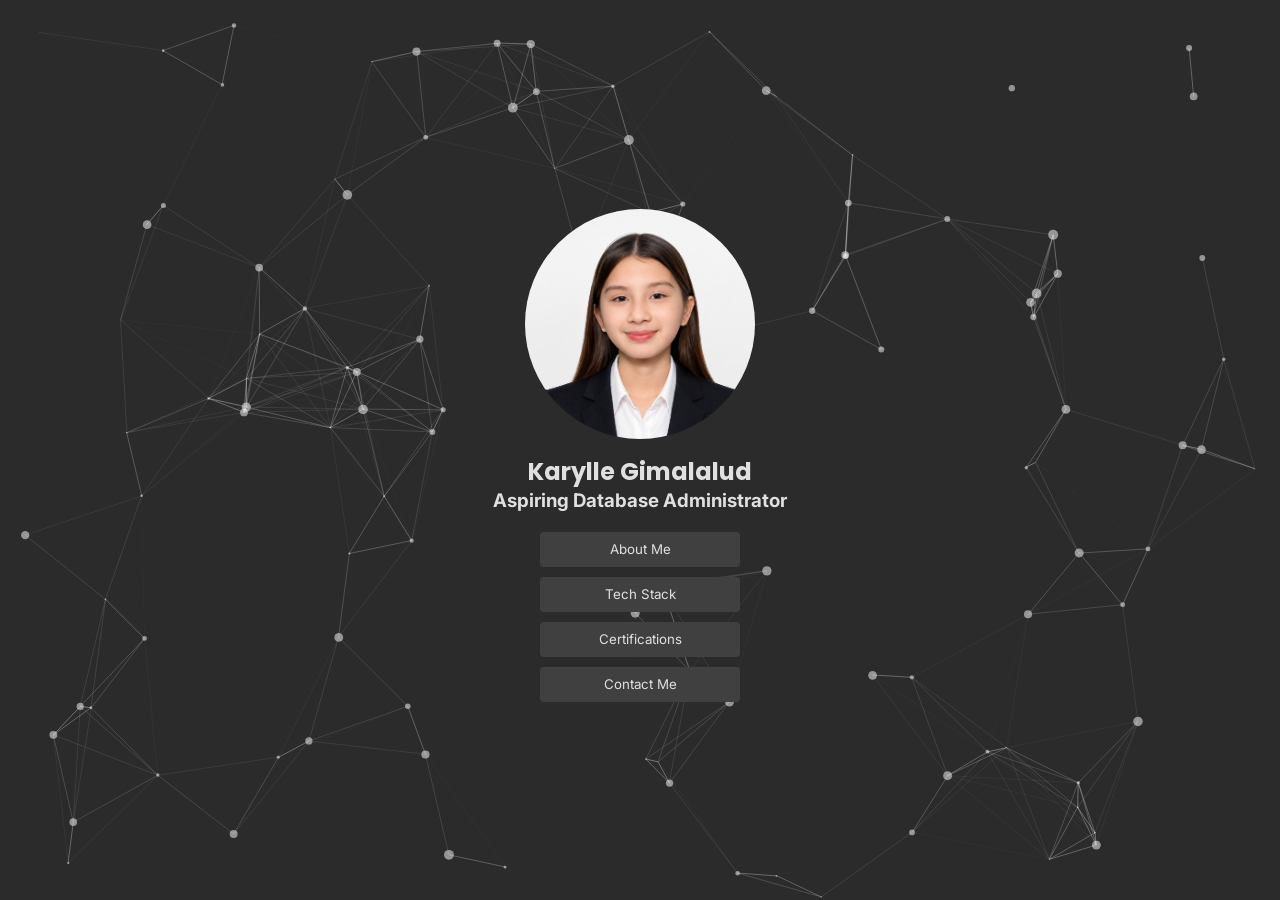
==== commit 70c4ee9f: "Standardize indentation across all HTML pages for improved readability and consistent code formattin" ====
--- a/index.html
+++ b/index.html
@@ -24,7 +24,9 @@
             <div class="mainnavdiv">
 
                 <img src="pictures/gimalalud-homepage-portrait.png" alt="My Picture">
+
                 <h1>Karylle Gimalalud</h1>
+
                 <h3>Aspiring Database Administrator</h3>
 
                 <button><a href="about.html">About Me</a></button>
--- a/style.css
+++ b/style.css
@@ -230,7 +230,6 @@
     box-shadow: 0 10px 20px rgba(0,0,0,0.3);
 }
 
-
 .box h3 {
     font-size: 25px;
     padding-top: 3px;
@@ -334,7 +333,6 @@
         left: 0;
     }
 
-
     .nav-links.is-active {
         display: flex;
     }
@@ -447,7 +445,7 @@
         text-align: center;
     }
 
-     .techstack-legends {
+    .techstack-legends {
         flex-wrap: wrap;
         justify-content: center;
         gap: 15px;
@@ -466,7 +464,7 @@
     }
 
     .techstack-images img {
-        width: 80px;
+        width: px;
         height: 80px;
     }
 
@@ -530,6 +528,7 @@
     justify-content: center;
     gap: 50px;
     padding-top: 10px;
+    flex-wrap: wrap;
 }
 
 .certification-contents {
@@ -570,6 +569,7 @@
     border: none;
     background: #404040;
     margin-top: 10px;
+    margin-bottom: 30px;
     width: 220px;
     height: 40px;
     border-radius: 4px;
@@ -666,6 +666,47 @@
     }
 }
 
+.lightbox {
+    display: none;
+    position: fixed;
+    z-index: 9999;
+    inset: 0;
+    background: rgba(0, 0, 0, 0.85);
+    justify-content: center;
+    align-items: center;
+}
+
+.lightbox.active {
+    display: flex;
+}
+
+.lightbox-content {
+    position: relative;
+    max-width: 90%;
+    max-height: 90%;
+}
+
+.lightbox img {
+    width: 100%;
+    max-width: 800px;
+    max-height: 80vh;
+    border-radius: 10px;
+    object-fit: contain;
+}
+
+.lightbox-close {
+    position: absolute;
+    top: -15px;
+    right: -15px;
+    width: 40px;
+    height: 40px;
+    border: none;
+    border-radius: 50%;
+    background: white;
+    cursor: pointer;
+    font-size: 20px;
+}
+
 /* contact */
 
 .contact {
@@ -694,12 +735,13 @@
     flex-direction: column;
     justify-content: center;
     align-items: center;
+    margin-top: 65px;
 }
 
 .contact-contents button {
     border: none;
-    background: #5A5A5A;
-    width: 200px;
+    background: #404040;
+    width: 190px;
     height: 35px;
     border-radius: 4px;
     margin: 5px;
@@ -708,9 +750,13 @@
 
 .contact-links a {
     color: #E0E0E0;
-    display: block;
+    display: flex;
+    align-items: center;
+    justify-content: center;
+    gap: 8px;
     text-decoration: none;
-    padding: 9px;
+    padding: 8px;
+    font-size: 15px;
 }
 
 .contact-links a:hover {
@@ -719,6 +765,11 @@
     border-radius: 5px;
 }
 
+.contact-links img {
+    width: 20px;
+    height: 20px;
+}
+
 /* responsive contact */
 
 @media (max-width: 768px) and (min-width: 321px) {
@@ -728,7 +779,6 @@
         align-items: center;
         text-align: center;
         gap: 20px;
-        padding: 80px 20px;
     }
 
     h2.title {
@@ -748,7 +798,6 @@
 
     .contact-contents {
         flex-direction: column;
-        padding-top: 10px;
     }
 }
 
@@ -759,7 +808,6 @@
         align-items: center;
         text-align: center;
         gap: 20px;
-        padding: 60px 15px;
     }
 
     .title {
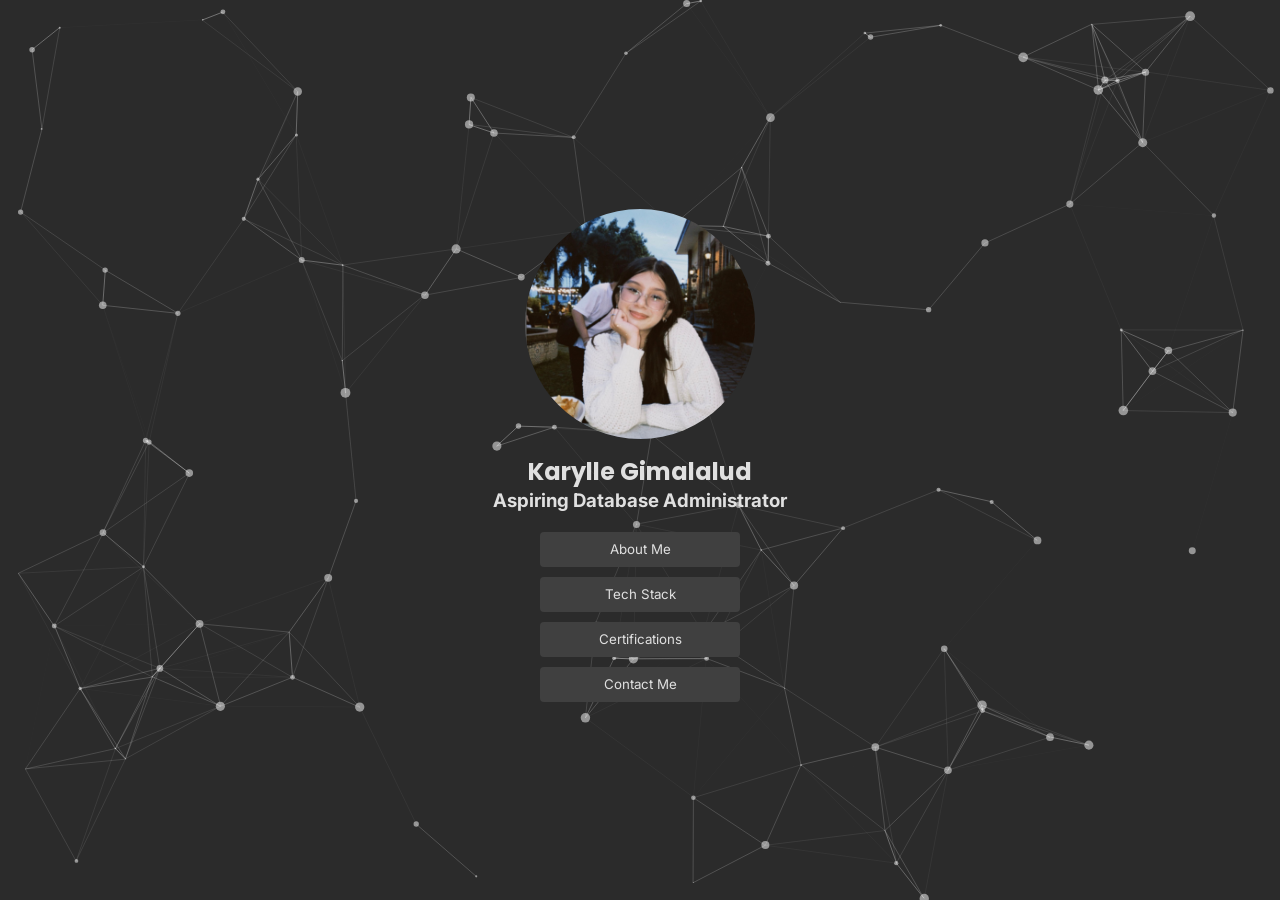
==== commit 8f292e71: "Replcae portrait picture in index.html" ====
--- a/index.html
+++ b/index.html
@@ -23,7 +23,7 @@
         <nav class="mainnavbar">
             <div class="mainnavdiv">
 
-                <img src="pictures/gimalalud-homepage-portrait.png" alt="My Picture">
+                <img src="pictures/about-me-profile.png" alt="My Picture">
 
                 <h1>Karylle Gimalalud</h1>
 
